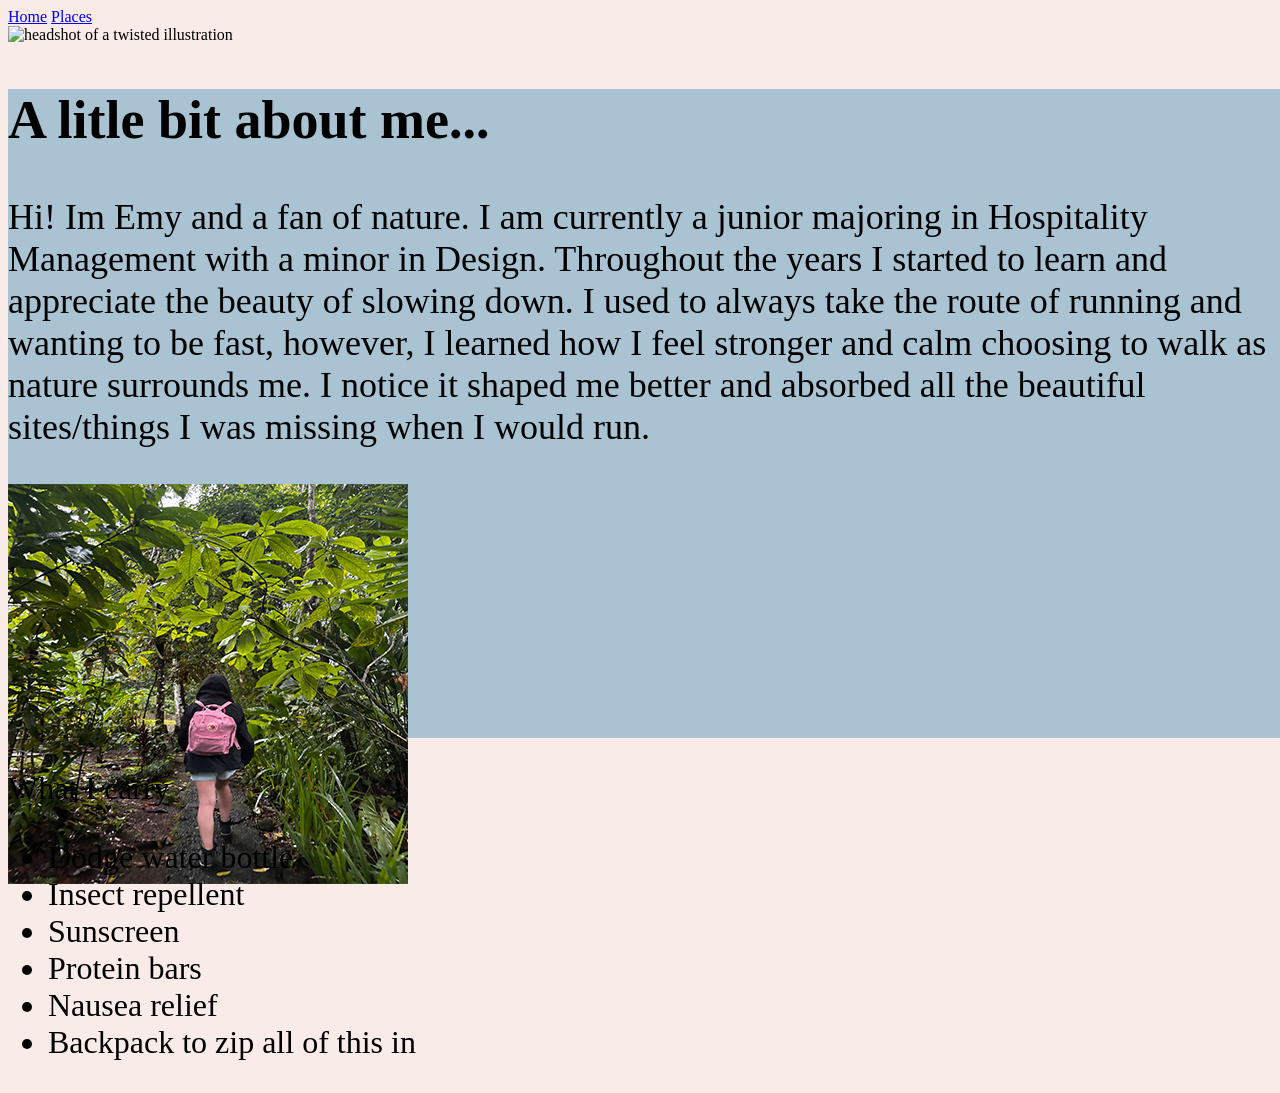
==== about/about.html @ d63a4e83 "initial push to server" ====
<!doctype html>

<html lang="en">

<head>
    
    <meta charset="UTF-8">
    <link rel="stylesheet" href="css_about/about.css">
    <title></title>
</head>

<body>
    <nav>
        <a href="../index.html">Home</a>
        <a href="../index.html#one">Places</a>
    </nav>
    <header><img src="img_about/twistedforest.png" alt="headshot of a twisted illustration"></header>
    <section id="aboutme">
        <h1>
            A litle bit about me...
        </h1>

        <p>
            Hi! Im Emy and a fan of nature. I am currently a junior majoring in Hospitality Management with a minor in Design. Throughout the years I started to learn and appreciate the beauty of slowing down. I used to always take the route of running and wanting to be fast, however, I learned how I feel stronger and calm choosing to walk as nature surrounds me. I notice it shaped me better and absorbed all the beautiful sites/things I was missing when I would run. 
        </p>
        <img src="img_about/meforest.png" alt="headshot of a person being sorrounded by nature with a pink backpack">
    </section>

    <section id="aboutsectiontwo">

        <p>
            What I carry
        </p>
        <ul>
            <li>Dodge water bottle</li>
            <li>Insect repellent</li>
            <li>Sunscreen</li>
            <li>Protein bars</li>
            <li>Nausea relief</li>
            <li>Backpack to zip all of this in</li>
        </ul>
    </section>
</body>
                   
</html>
---- about/css_about/about.css ----
body {
    background-color: #F9EBE7;
}

#aboutme {
width: 1272px;
height: 649px;
color: #000;
font-size: 36px;
font-style: normal;
font-weight: 500;
line-height: normal;
background: #AAC3D2;
}

#aboutsectiontwo {
color: #000;
font-size: 32px;
font-style: normal;
font-weight: 500;
line-height: normal;
}
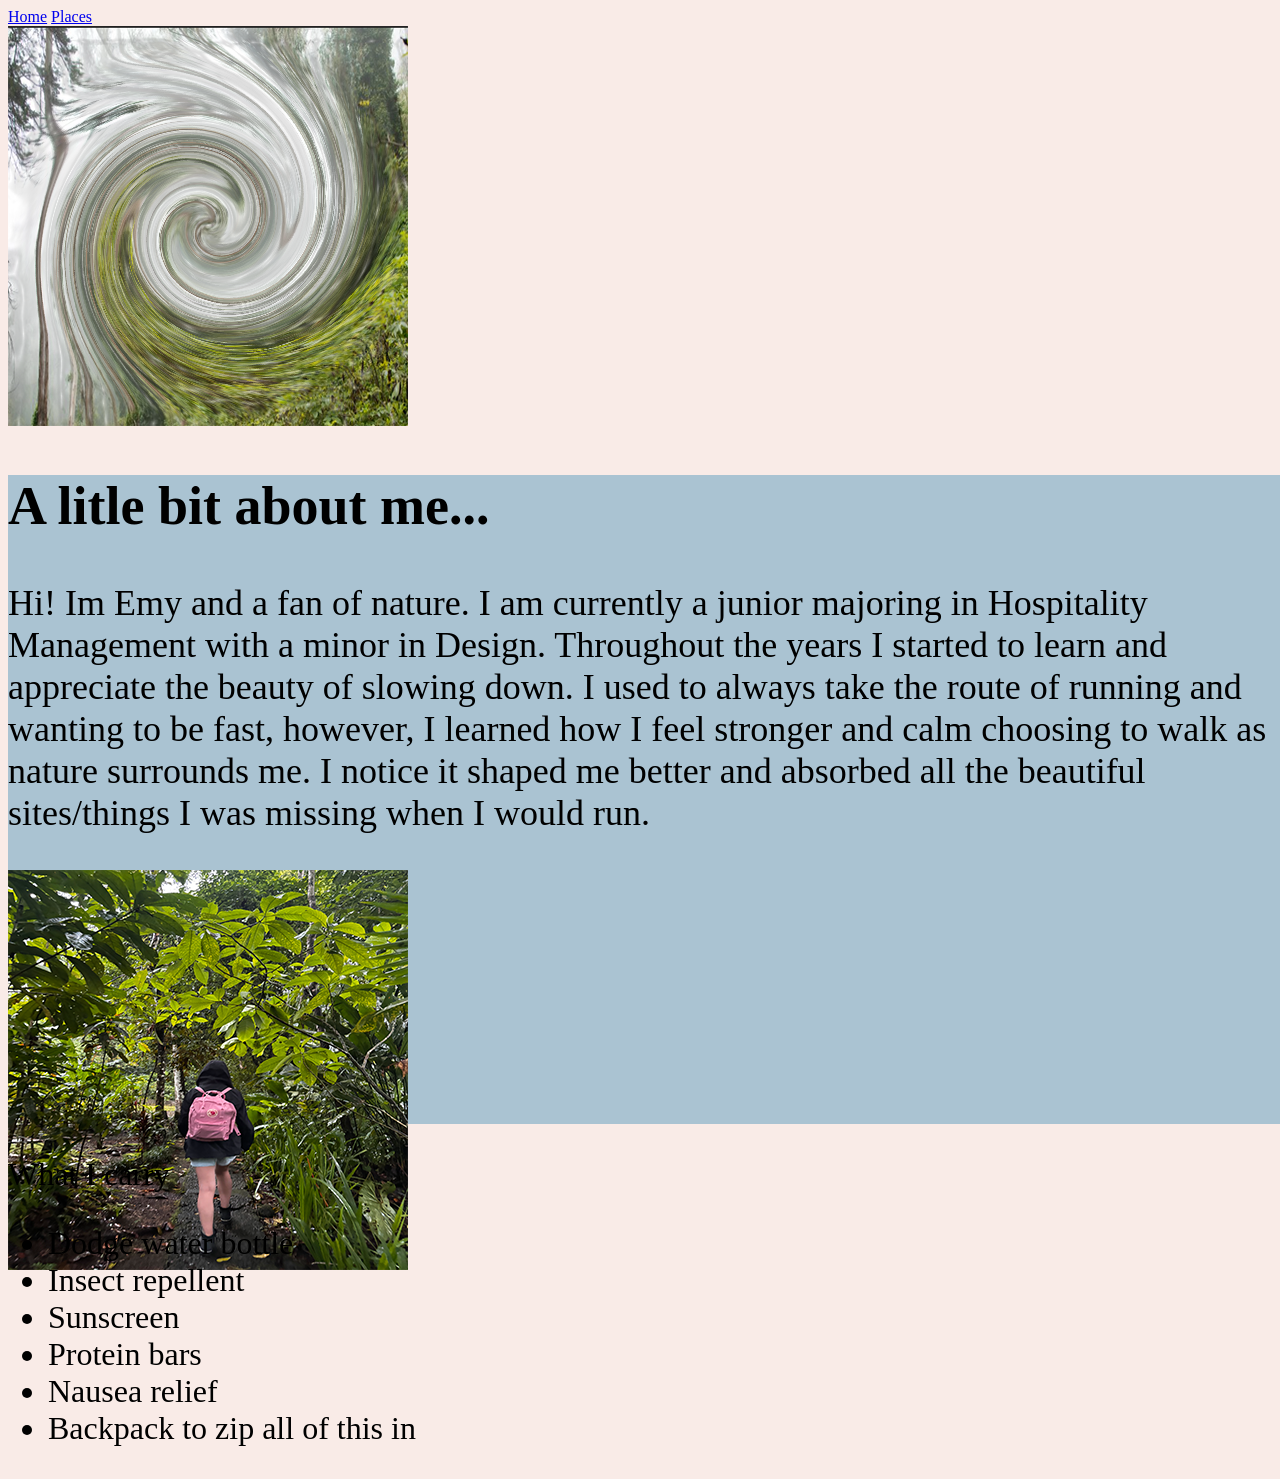
==== commit 2dee0ce9: "refreshed" ====
--- a/about/about.html
+++ b/about/about.html
@@ -14,7 +14,7 @@
         <a href="../index.html">Home</a>
         <a href="../index.html#one">Places</a>
     </nav>
-    <header><img src="img_about/twistedforest.png" alt="headshot of a twisted illustration"></header>
+    <header><img src="img_about/copytwisted.png" alt="headshot of a twisted illustration"></header>
     <section id="aboutme">
         <h1>
             A litle bit about me...
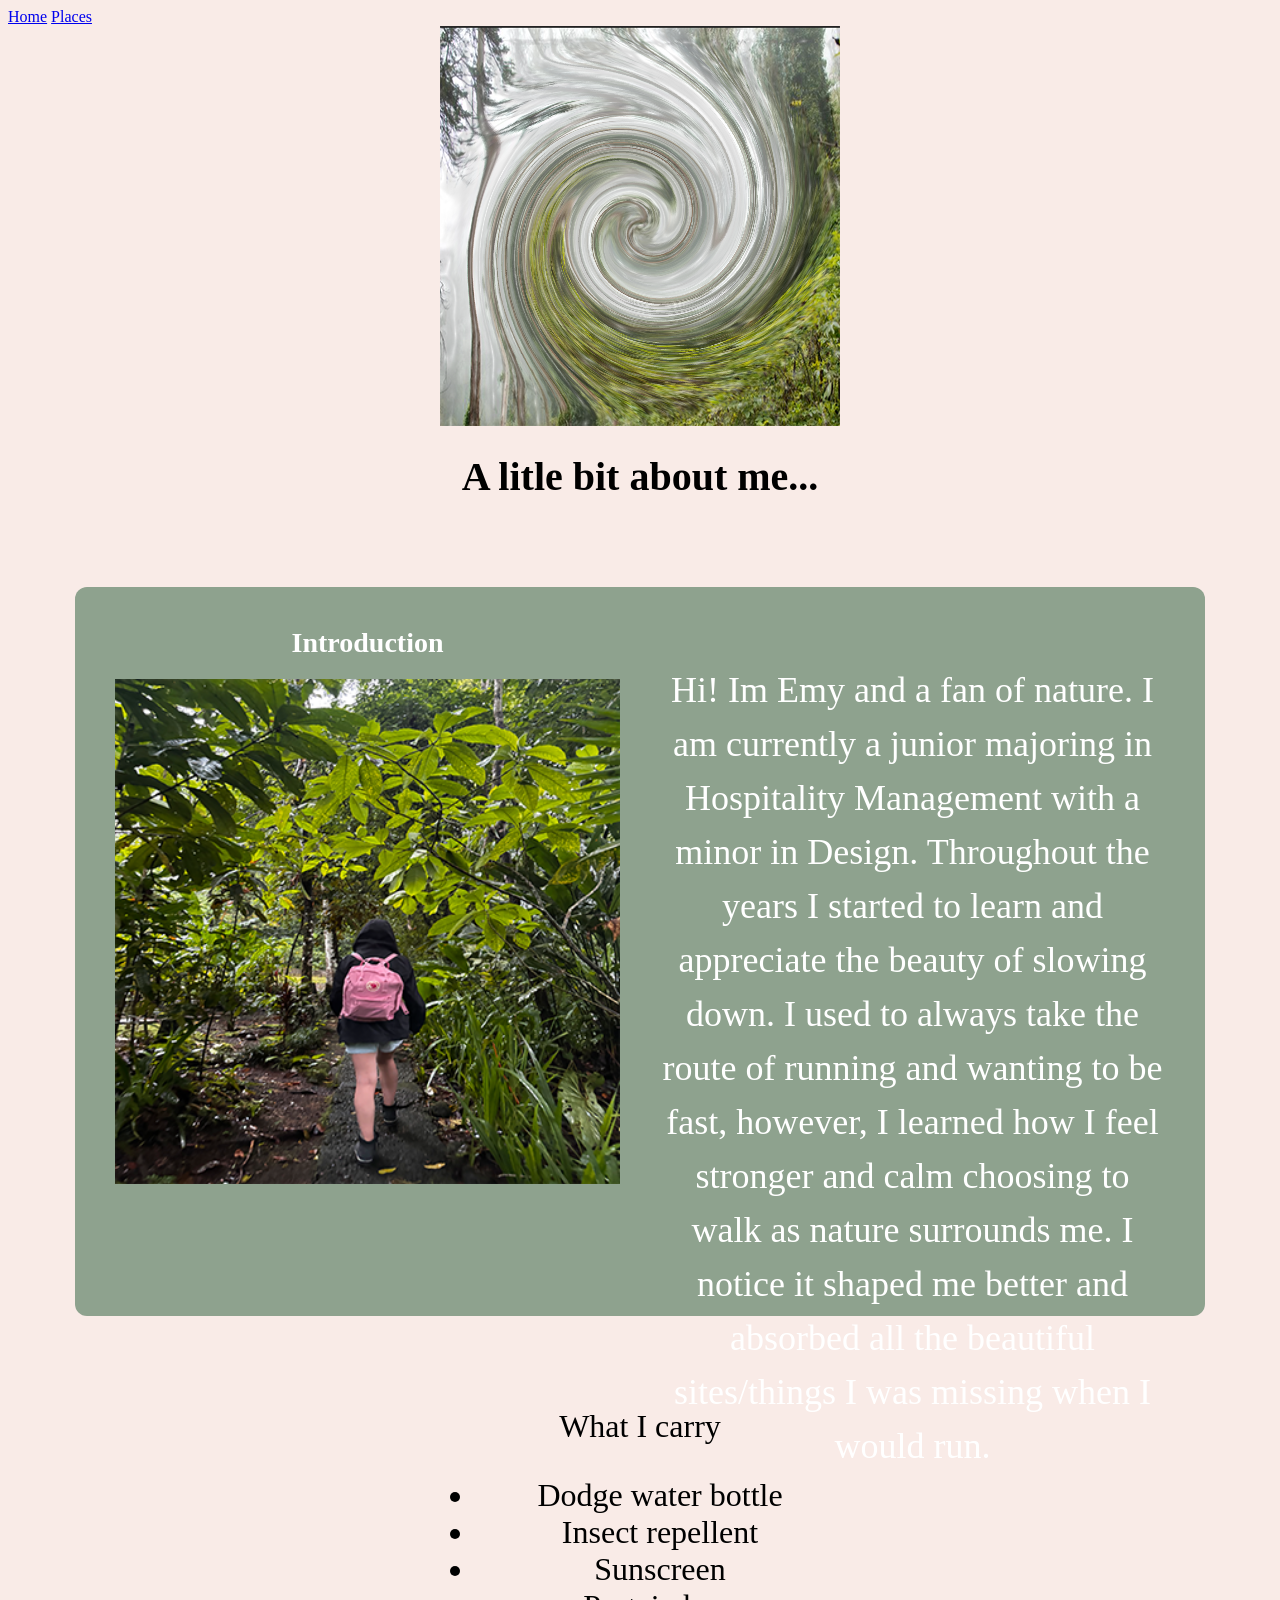
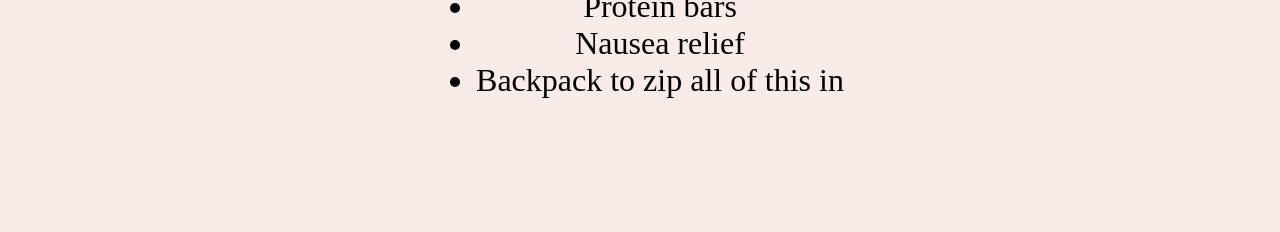
==== commit 4bbd4359: "changes for about me section" ====
--- a/about/about.html
+++ b/about/about.html
@@ -10,20 +10,31 @@
 </head>
 
 <body>
+<section>
     <nav>
         <a href="../index.html">Home</a>
         <a href="../index.html#one">Places</a>
     </nav>
-    <header><img src="img_about/copytwisted.png" alt="headshot of a twisted illustration"></header>
-    <section id="aboutme">
+</section>
+
+    <header>
+        <img src="img_about/copytwisted.png" alt="headshot of a twisted illustration">
+
         <h1>
             A litle bit about me...
         </h1>
+    </heaader>
 
+<section id="aboutme" class="place-card">
+    <div class="left-side">
+        <h1 class="place-title">Introduction</h1>
+        <img src="img_about/meforest.png" alt="headshot of a person being sorrounded by nature with a pink backpack">
+    </div>
+    
+    <div class="right-side">
         <p>
             Hi! Im Emy and a fan of nature. I am currently a junior majoring in Hospitality Management with a minor in Design. Throughout the years I started to learn and appreciate the beauty of slowing down. I used to always take the route of running and wanting to be fast, however, I learned how I feel stronger and calm choosing to walk as nature surrounds me. I notice it shaped me better and absorbed all the beautiful sites/things I was missing when I would run. 
         </p>
-        <img src="img_about/meforest.png" alt="headshot of a person being sorrounded by nature with a pink backpack">
     </section>
 
     <section id="aboutsectiontwo">
@@ -39,6 +50,7 @@
             <li>Nausea relief</li>
             <li>Backpack to zip all of this in</li>
         </ul>
+    </div>
     </section>
 </body>
                    
--- a/about/css_about/about.css
+++ b/about/css_about/about.css
@@ -1,16 +1,30 @@
 body {
     background-color: #F9EBE7;
+}
+
+header {
+width: 100%;
+margin-bottom: 8%;
+display: flex;
+flex-direction: column;
+justify-content: center;
+align-items: center;
+text-align: center;
+font-size: 20px;
+font-style: normal;
+font-weight: 500;
+line-height: normal;
 }
 
 #aboutme {
 width: 1272px;
 height: 649px;
-color: #000;
+color: white;
 font-size: 36px;
 font-style: normal;
 font-weight: 500;
 line-height: normal;
-background: #AAC3D2;
+background: #8EA28E;
 }
 
 #aboutsectiontwo {
@@ -19,4 +33,50 @@
 font-style: normal;
 font-weight: 500;
 line-height: normal;
+}
+
+.place-card {
+    background-color: #8EA28E;
+    max-width: 1050px;
+    margin: 60px auto;
+    padding: 40px;
+    border-radius: 12px;
+
+    display: grid;
+    grid-template-columns: 1fr 1fr;
+    gap: 40px;
+}
+
+.left-side {
+    display: flex;
+    flex-direction: column;
+    gap: 20px;
+}
+
+.place-title {
+    font-size: 28px;
+    margin: 0;
+    color: white;
+}
+
+.place-image {
+    width: 100%;
+    height: 260px;
+    object-fit: cover;
+    border-radius: 8px;
+}
+
+.left-side p,
+.left-side ul,
+.left-side strong {
+    color: white;
+    line-height: 1.5;
+}
+
+.right-side {
+    display: flex;
+    flex-direction: column;
+    gap: 20px;
+    color: white;
+    line-height: 1.5;
 }
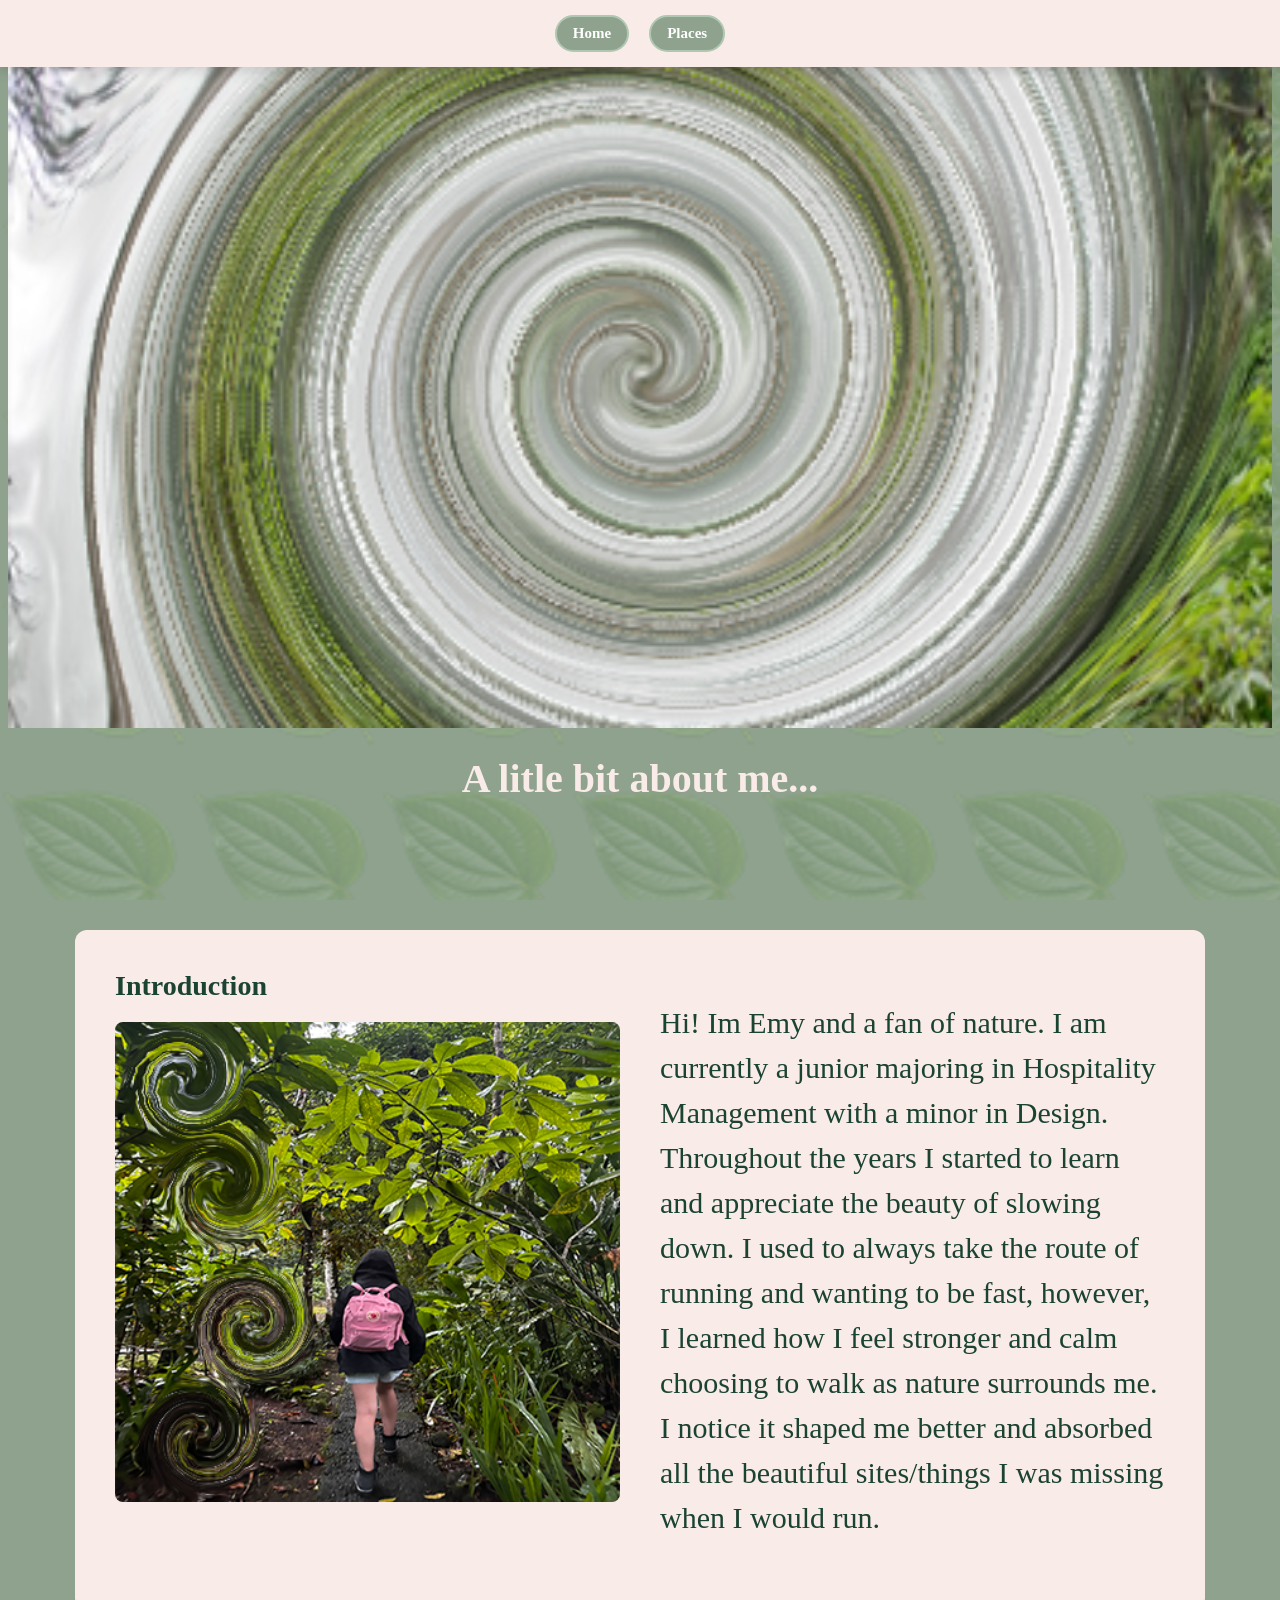
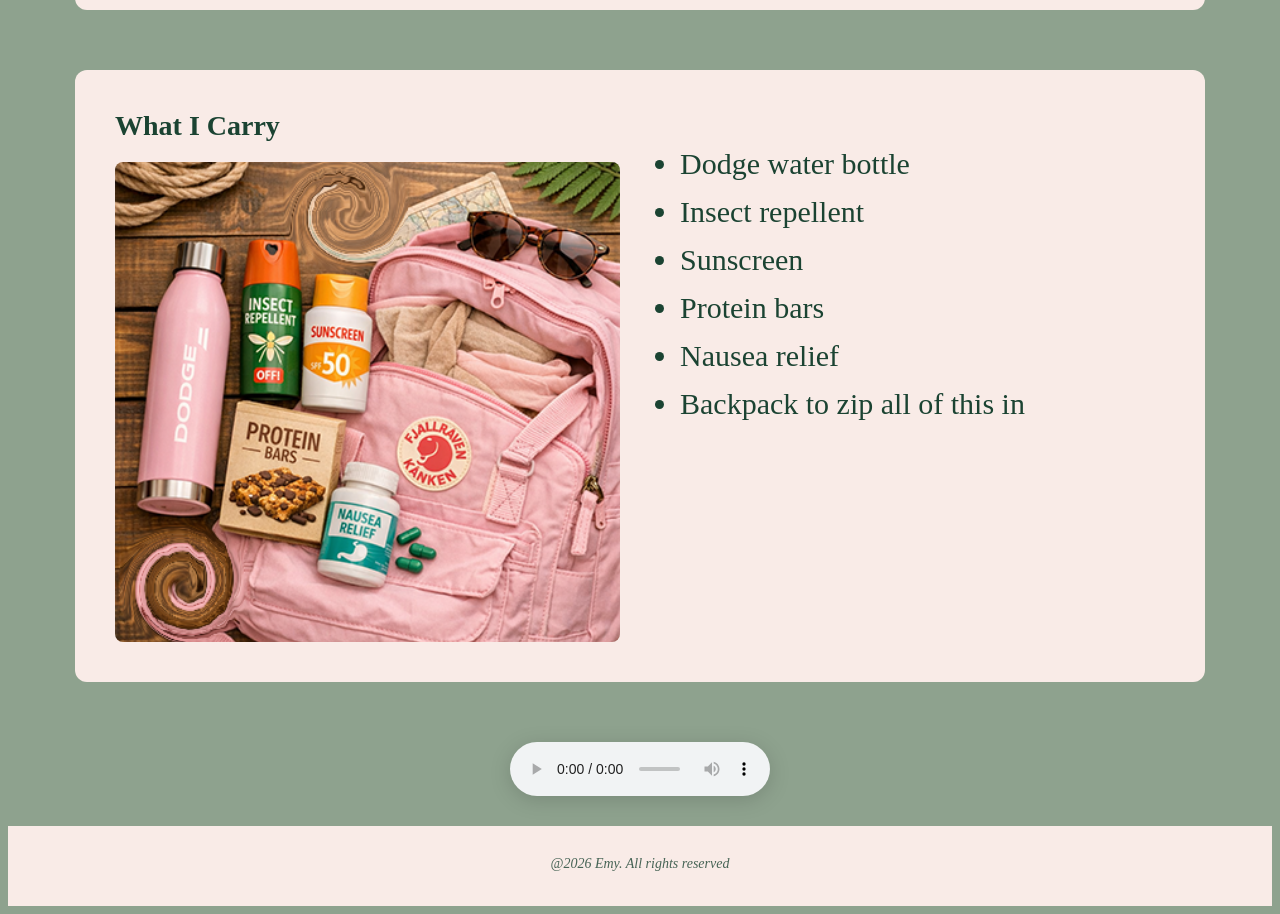
==== commit e631dbf2: "final changes" ====
--- a/about/about.html
+++ b/about/about.html
@@ -11,37 +11,42 @@
 
 <body>
 <section>
-    <nav>
+    <nav class="top-links">
+        <div class="nav-box">
         <a href="../index.html">Home</a>
         <a href="../index.html#one">Places</a>
+        </div>
     </nav>
 </section>
 
     <header>
-        <img src="img_about/copytwisted.png" alt="headshot of a twisted illustration">
+        <img class="header-image" src="img_about/lastpic.png" alt="headshot of a twisted illustration">
 
         <h1>
             A litle bit about me...
         </h1>
-    </heaader>
+    </header>
 
 <section id="aboutme" class="place-card">
     <div class="left-side">
         <h1 class="place-title">Introduction</h1>
-        <img src="img_about/meforest.png" alt="headshot of a person being sorrounded by nature with a pink backpack">
+        <img class="place-image" src="img_about/finalmepic.png" alt="headshot of a person being sorrounded by nature with a pink backpack">
     </div>
     
     <div class="right-side">
         <p>
             Hi! Im Emy and a fan of nature. I am currently a junior majoring in Hospitality Management with a minor in Design. Throughout the years I started to learn and appreciate the beauty of slowing down. I used to always take the route of running and wanting to be fast, however, I learned how I feel stronger and calm choosing to walk as nature surrounds me. I notice it shaped me better and absorbed all the beautiful sites/things I was missing when I would run. 
         </p>
+        </div>
     </section>
 
-    <section id="aboutsectiontwo">
+    <section id="aboutsectiontwo" class="place-card">
+    <div class="left-side">
+        <h1 class="place-title">What I Carry</h1>
+        <img class="place-image" src="img_about/backpack.png" alt="headshot of a dodge water bottle, pink backpach, and other trip supplies.">
+    </div>
 
-        <p>
-            What I carry
-        </p>
+    <div class="right-side">
         <ul>
             <li>Dodge water bottle</li>
             <li>Insect repellent</li>
@@ -51,7 +56,17 @@
             <li>Backpack to zip all of this in</li>
         </ul>
     </div>
-    </section>
+</section>
+
+<audio controls>
+    <source src="about_audio/forest.mp3" type="audio/mp3">
+</audio>
+
+ <footer>
+        <p class="copyright">@2026 Emy. All rights reserved
+            </p>
+ </footer>
+
 </body>
                    
 </html>
--- a/about/css_about/about.css
+++ b/about/css_about/about.css
@@ -1,6 +1,60 @@
 body {
-    background-color: #F9EBE7;
+    background-color: #8EA28E;
+
 }
+
+body::before {
+    content: "";
+    position: fixed;
+    top: 0;
+    left: 0;
+    width: 100%;
+    height: 100%;
+    background-image: url("../img_about/leafpic.png");
+    background-repeat: repeat;
+    background-size: 190px; /* bigger = fewer leaves */
+    opacity: 0.15; /* subtle */
+    pointer-events: none;
+    z-index: -1; /* behind everything */
+}
+
+.top-links{
+    position: fixed;
+    top: 0;
+    left: 0;
+    width: 100%;             
+    z-index: 999;
+
+    background-color: #F9EBE7;   
+    padding: 15px 0;             
+    box-shadow: 0 4px 12px rgba(0,0,0,0.15);
+}
+
+.nav-box {
+    display: flex;
+    justify-content: center;  
+    gap: 20px;
+}
+
+.nav-box a {
+    color: white;
+    text-decoration: none;
+    font-weight: bold;
+    font-size: 15px;
+
+    padding: 8px 16px;
+    border-radius: 20px;
+
+    background-color: #8EA28E;   
+    border: 2px solid #AFC7B3;
+    transition: 0.2s ease;
+}
+
+.nav-box a:hover {
+    background-color: #1B4332;
+    transform: scale(1.05);
+}
+
 
 header {
 width: 100%;
@@ -14,29 +68,27 @@
 font-style: normal;
 font-weight: 500;
 line-height: normal;
+color: #F9EBE7;
 }
 
-#aboutme {
-width: 1272px;
-height: 649px;
-color: white;
-font-size: 36px;
-font-style: normal;
-font-weight: 500;
-line-height: normal;
-background: #8EA28E;
-}
 
 #aboutsectiontwo {
-color: #000;
-font-size: 32px;
+color: #1B4332;
+font-size: 20px;
 font-style: normal;
 font-weight: 500;
 line-height: normal;
 }
 
+#aboutsectiontwo ul {
+    padding-left: 20px;
+    line-height: 1.6;
+    color: #1B4332;
+}
+
+
 .place-card {
-    background-color: #8EA28E;
+    background-color: #F9EBE7;
     max-width: 1050px;
     margin: 60px auto;
     padding: 40px;
@@ -51,17 +103,33 @@
     display: flex;
     flex-direction: column;
     gap: 20px;
+    
 }
 
 .place-title {
     font-size: 28px;
     margin: 0;
-    color: white;
+    color: #1B4332;
+}
+
+.header-box{
+    width: 100%;
+    border: 8px solid #F9EBE7;  
+    box-sizing: border-box;
+    margin-bottom: 8%;
+    background-color: white; 
+}
+
+.header-image{
+    width: 100%;
+    height: 80vh;                
+    object-fit: cover;          
+    display: block;
 }
 
 .place-image {
     width: 100%;
-    height: 260px;
+    height: 480px;
     object-fit: cover;
     border-radius: 8px;
 }
@@ -69,7 +137,7 @@
 .left-side p,
 .left-side ul,
 .left-side strong {
-    color: white;
+    color: #1B4332;
     line-height: 1.5;
 }
 
@@ -77,6 +145,30 @@
     display: flex;
     flex-direction: column;
     gap: 20px;
-    color: white;
+    color: #1B4332;
     line-height: 1.5;
-}+    font-size: 30px;
+}
+
+audio {
+    display: block;
+    margin: 30px auto;
+    width: 260px;
+    filter: drop-shadow(0 4px 10px rgba(0,0,0,0.15));
+    border-radius: 10px;
+}
+
+footer {
+    text-align: center;
+    padding: 20px;
+    background-color: #F9EBE7;
+    color: #1B4332;
+    font-size: 14px;
+}
+
+footer .copyright {
+    margin-top: 10px;
+    font-style: italic;
+    opacity: 0.8;
+}
+
